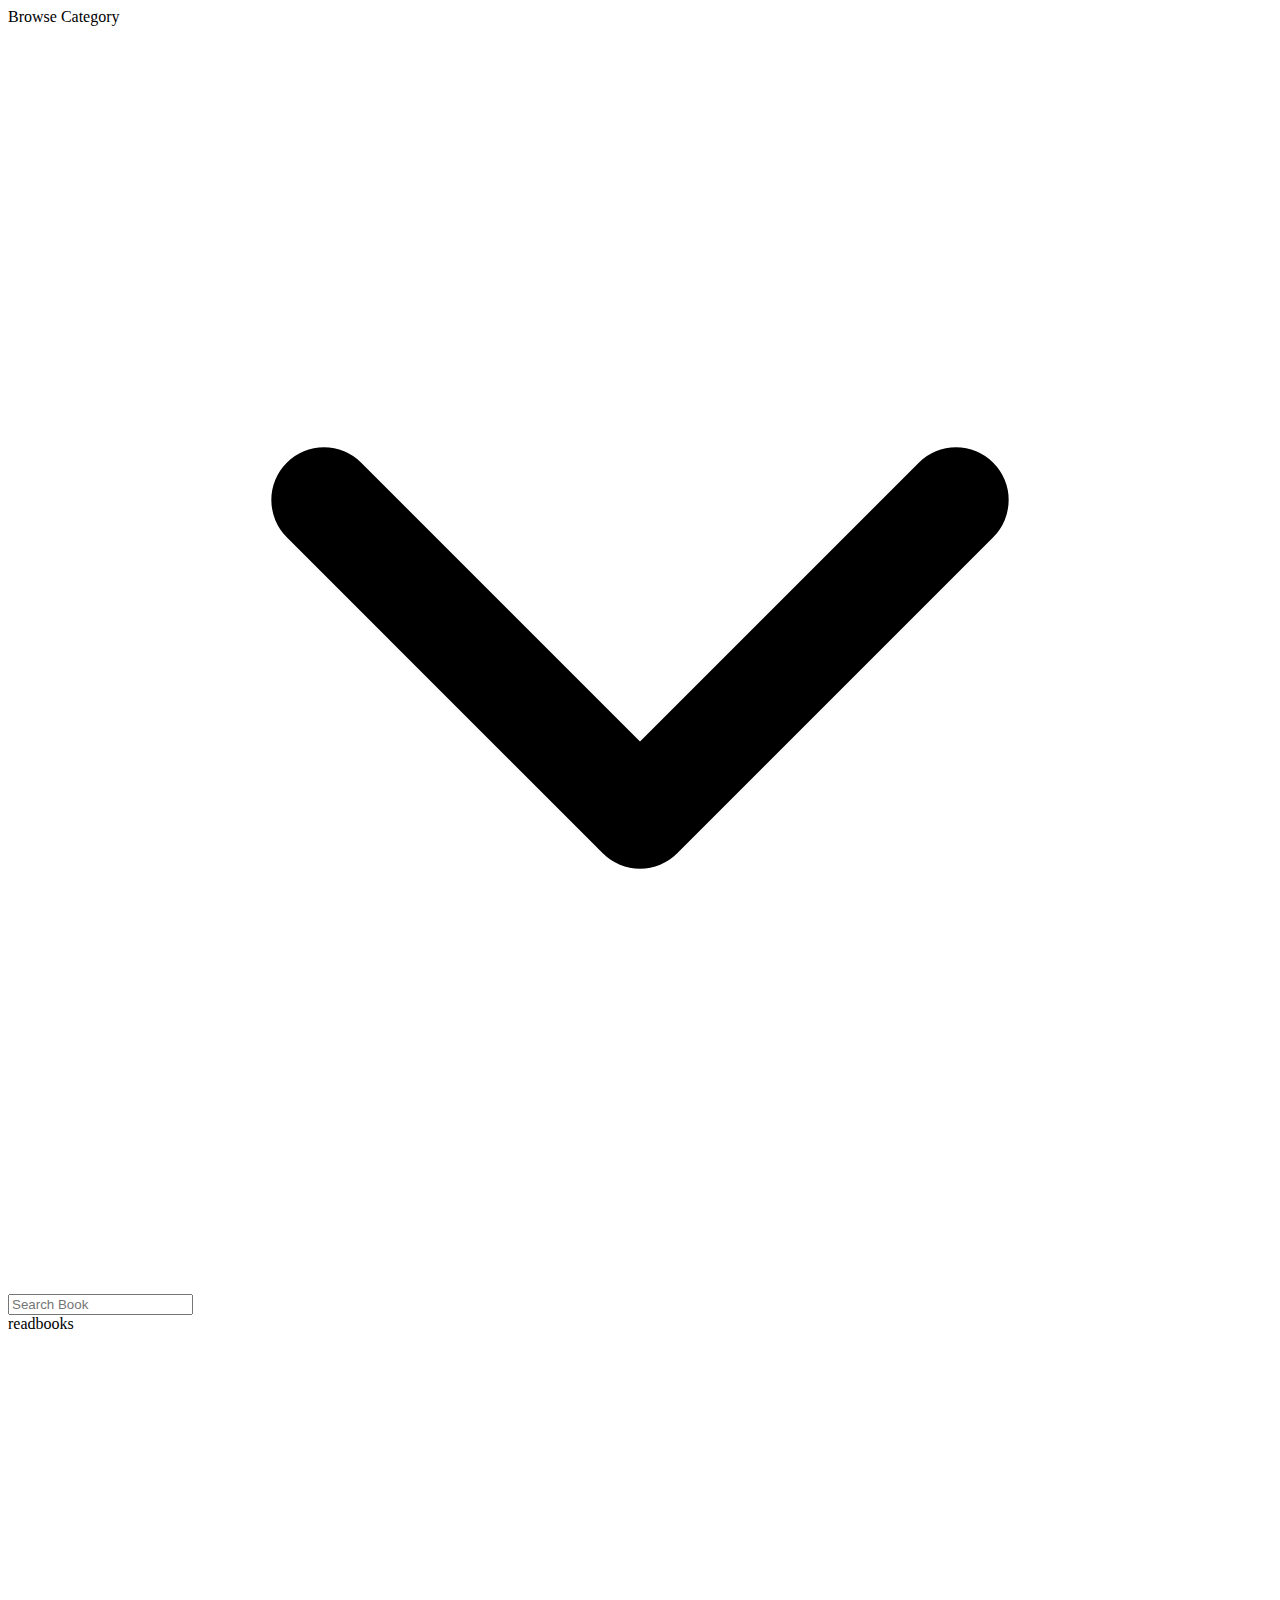
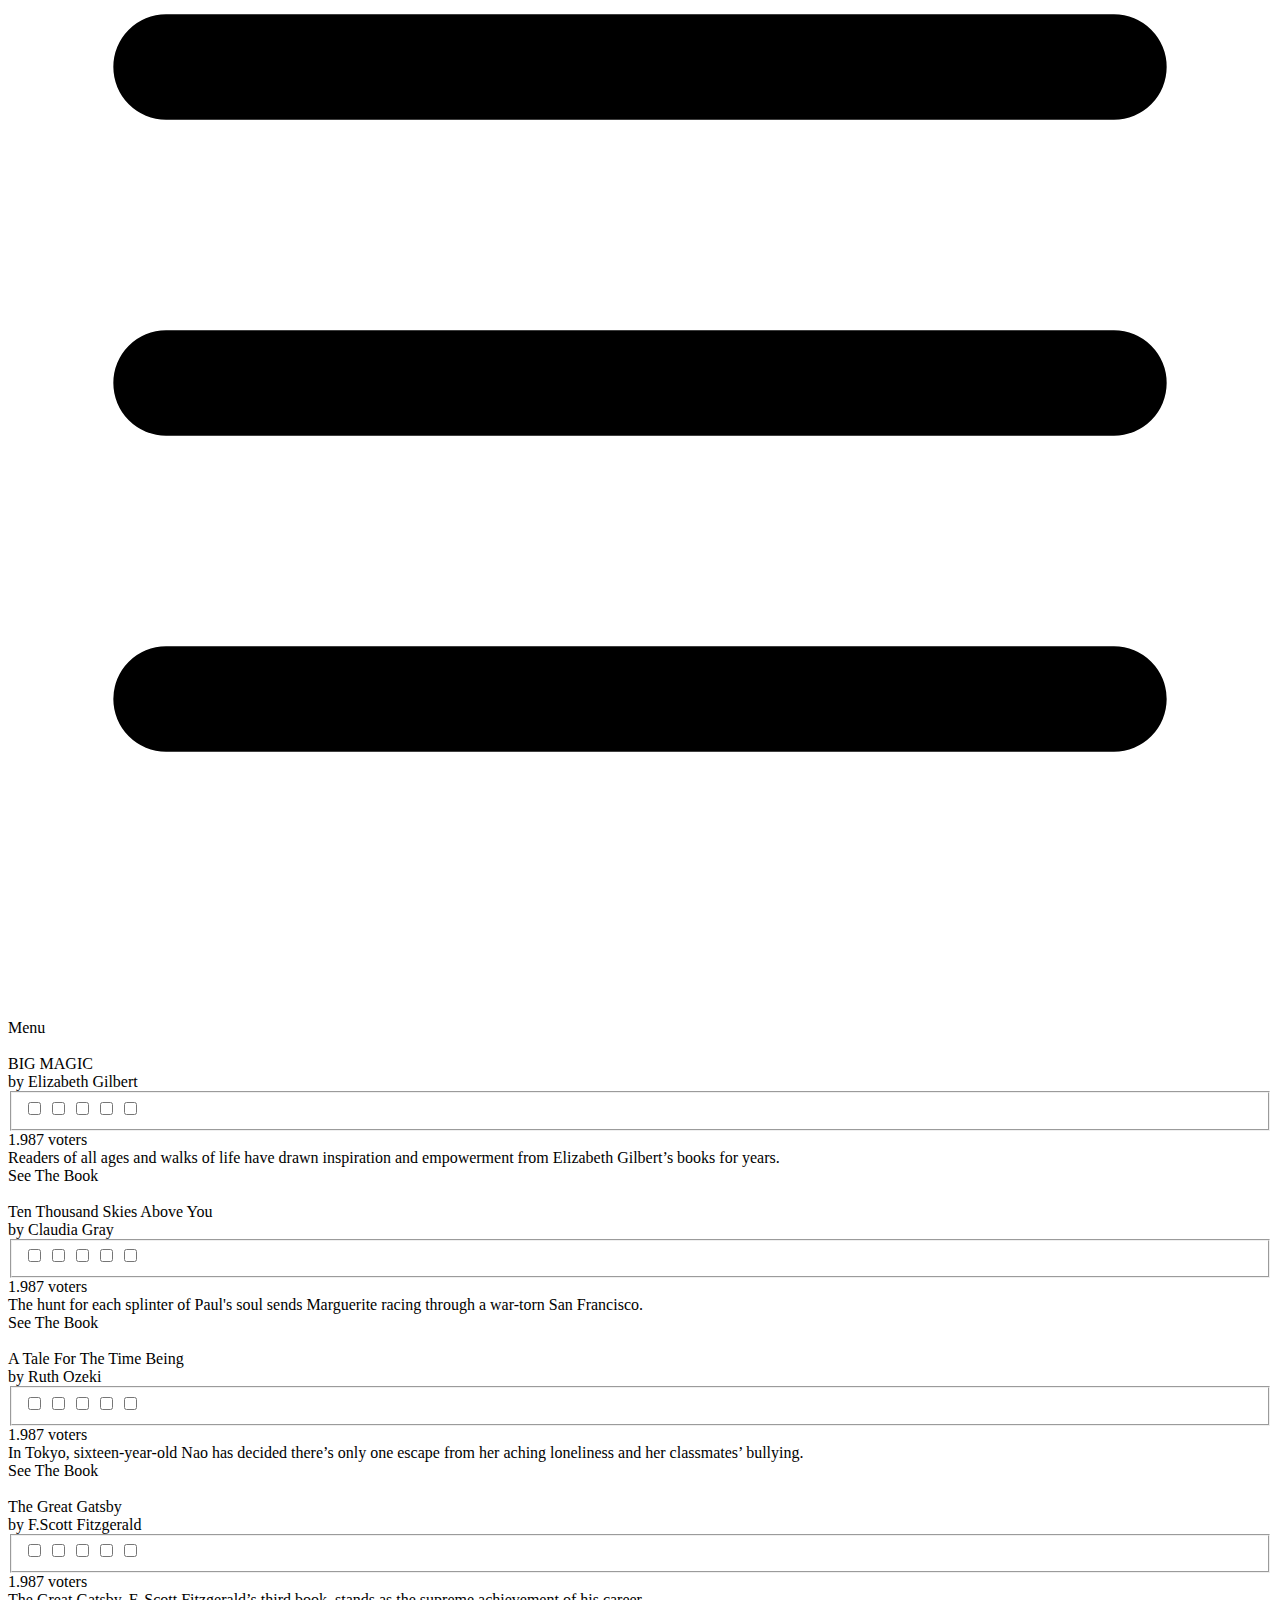
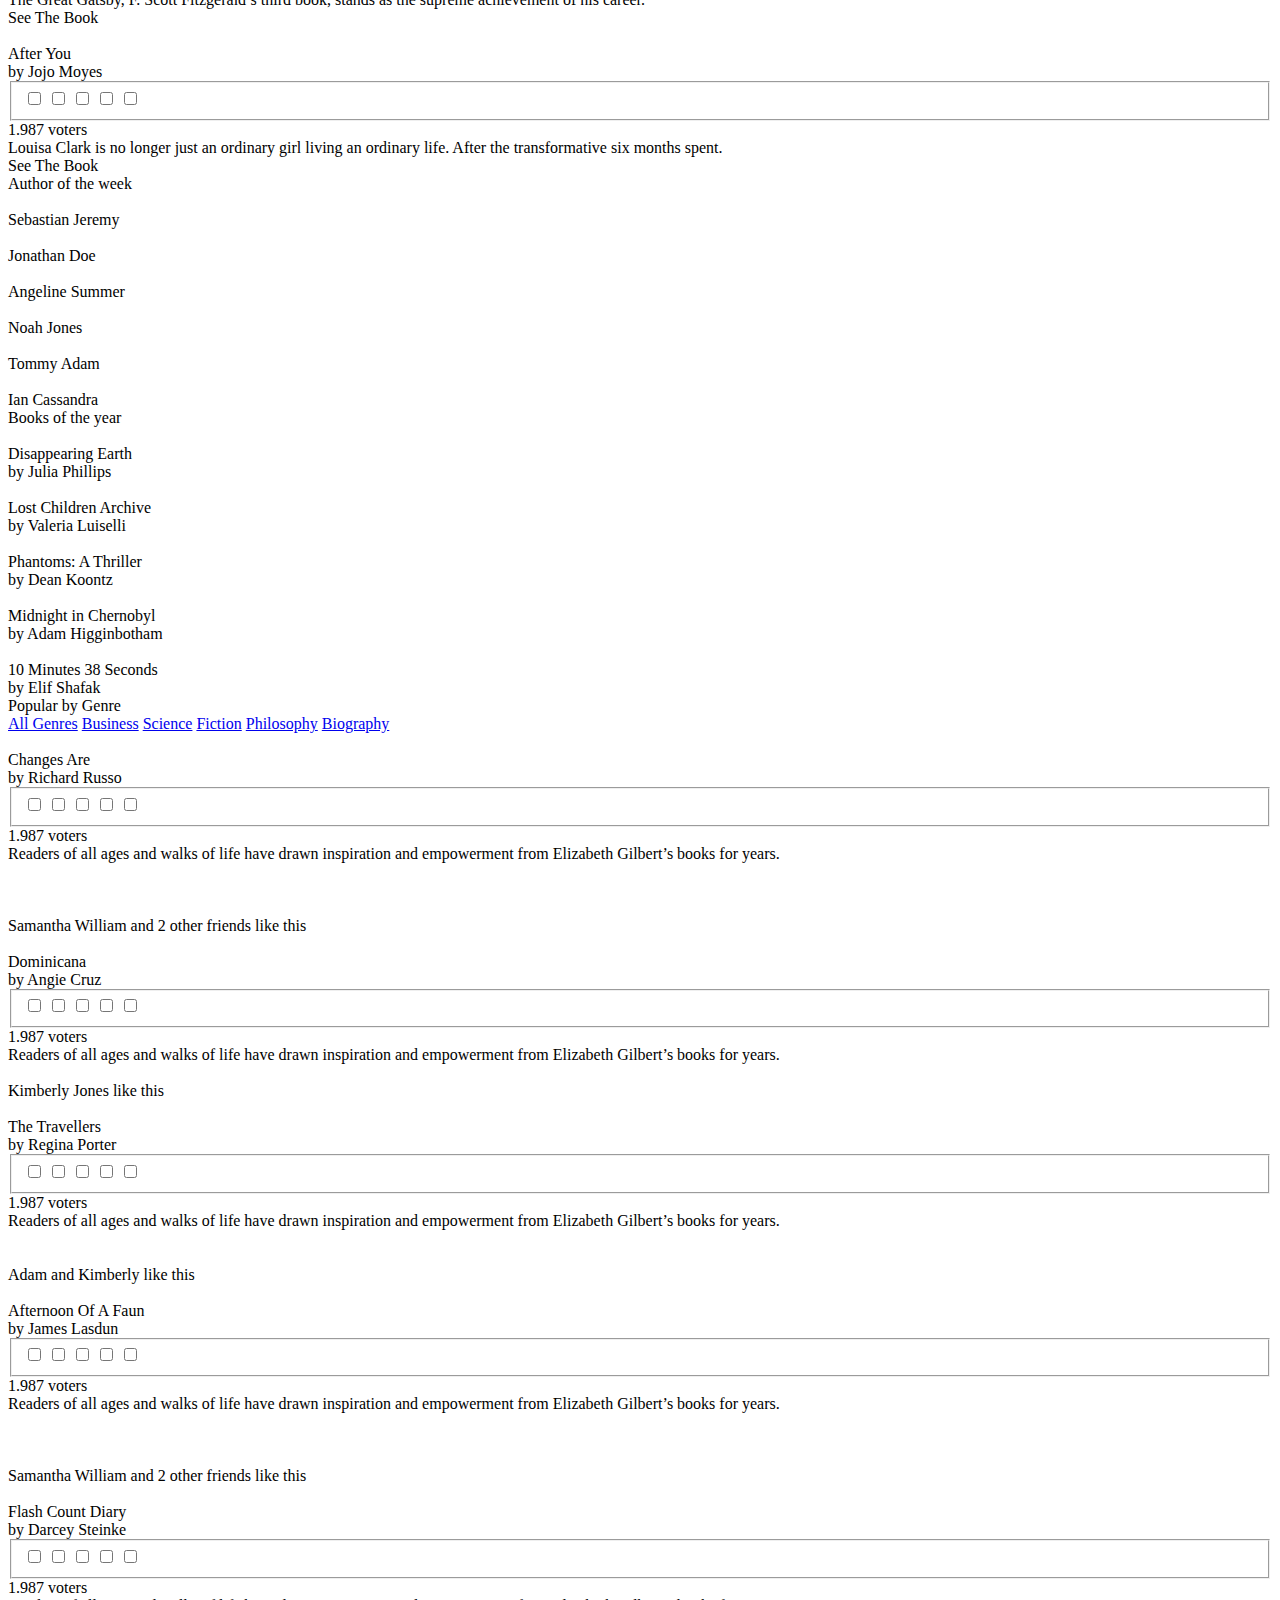
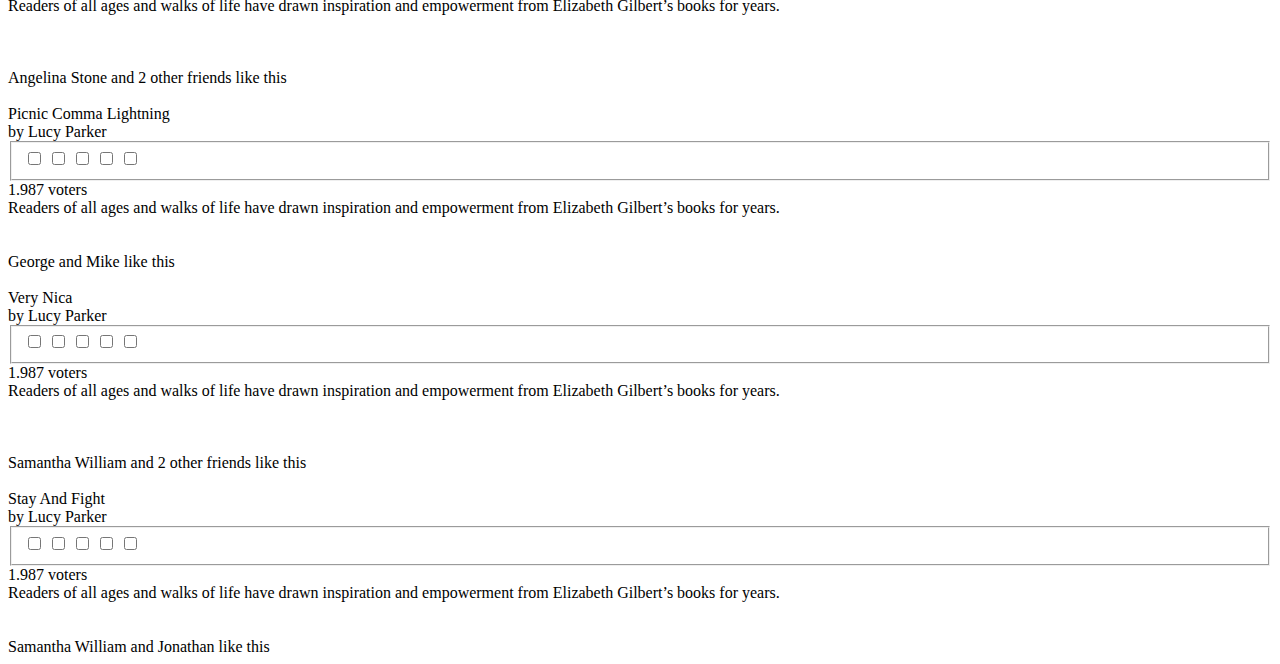
==== index.html @ 07a7adc0 "Create index.html" ====
<!DOCTYPE html>
<html>
<head>
  <title>Book Store</title>
  <link rel="stylesheet" type="text/css" href="index.css">
  <link rel="stylesheet" type="text/css" href="https://cdnjs.cloudflare.com/ajax/libs/flickity/1.0.0/flickity.css">
</head>
<body>
  <div class="book-store">
 <div class="header">
  <div class="browse">
   <div class="browse-category">
    Browse Category
    <svg xmlns="http://www.w3.org/2000/svg" viewBox="0 0 24 24" fill="none" stroke="currentColor" stroke-width="2" stroke-linecap="round" stroke-linejoin="round" class="feather feather-chevron-down">
     <path d="M6 9l6 6 6-6" /></svg>
   </div>
   <div class="search-bar">
    <input type="text" placeholder="Search Book" />
   </div>
  </div>
  <div class="header-title">read<span>books</span></div>
  <div class="profile">
   <div class="user-profile">
    <img src="https://randomuser.me/api/portraits/women/63.jpg" alt="" class="user-img">
   </div>
   <div class="profile-menu">
    <svg xmlns="http://www.w3.org/2000/svg" viewBox="0 0 24 24" fill="none" stroke="currentColor" stroke-width="2" stroke-linecap="round" stroke-linejoin="round" class="feather feather-menu">
     <path d="M3 12h18M3 6h18M3 18h18" /></svg>
    Menu
   </div>
  </div>
 </div>
 <div class="book-slide">
  <div class="book js-flickity" data-flickity-options='{ "wrapAround": true }'>
   <div class="book-cell">
    <div class="book-img">
     <img src="https://images-na.ssl-images-amazon.com/images/I/81WcnNQ-TBL.jpg" alt="" class="book-photo">
    </div>
    <div class="book-content">
     <div class="book-title">BIG MAGIC</div>
     <div class="book-author">by Elizabeth Gilbert</div>
     <div class="rate">
      <fieldset class="rating">
       <input type="checkbox" id="star5" name="rating" value="5" />
       <label class="full" for="star5"></label>
       <input type="checkbox" id="star4" name="rating" value="4" />
       <label class="full" for="star4"></label>
       <input type="checkbox" id="star3" name="rating" value="3" />
       <label class="full" for="star3"></label>
       <input type="checkbox" id="star2" name="rating" value="2" />
       <label class="full" for="star2"></label>
       <input type="checkbox" id="star1" name="rating" value="1" />
       <label class="full" for="star1"></label>
      </fieldset>
      <span class="book-voters">1.987 voters</span>
     </div>
     <div class="book-sum">Readers of all ages and walks of life have drawn inspiration and empowerment from Elizabeth Gilbert’s books for years. </div>
     <div class="book-see">See The Book</div>
    </div>
   </div>
   <div class="book-cell">
    <div class="book-img">
     <img src="https://i.pinimg.com/originals/a8/b9/ff/a8b9ff74ed0f3efd97e09a7a0447f892.jpg" alt="" class="book-photo">
    </div>
    <div class="book-content">
     <div class="book-title">Ten Thousand Skies Above You</div>
     <div class="book-author">by Claudia Gray</div>
     <div class="rate">
      <fieldset class="rating blue">
       <input type="checkbox" id="star6" name="rating" value="5" />
       <label class="full1" for="star6"></label>
       <input type="checkbox" id="star7" name="rating" value="4" />
       <label class="full1" for="star7"></label>
       <input type="checkbox" id="star8" name="rating" value="3" />
       <label class="full1" for="star8"></label>
       <input type="checkbox" id="star9" name="rating" value="2" />
       <label class="full1" for="star9"></label>
       <input type="checkbox" id="star10" name="rating" value="1" />
       <label class="full1" for="star10"></label>
      </fieldset>
      <span class="book-voters">1.987 voters</span>
     </div>
     <div class="book-sum">The hunt for each splinter of Paul's soul sends Marguerite racing through a war-torn San Francisco.</div>
     <div class="book-see book-blue">See The Book</div>
    </div>
   </div>
   <div class="book-cell">
    <div class="book-img">
     <img src="https://www.abebooks.com/blog/wp-content/uploads/2016/08/10.jpg" alt="" class="book-photo">
    </div>
    <div class="book-content">
     <div class="book-title">A Tale For The Time Being</div>
     <div class="book-author">by Ruth Ozeki</div>
     <div class="rate">
      <fieldset class="rating purple">
       <input type="checkbox" id="star11" name="rating" value="5" />
       <label class="full" for="star11"></label>
       <input type="checkbox" id="star12" name="rating" value="4" />
       <label class="full" for="star12"></label>
       <input type="checkbox" id="star13" name="rating" value="3" />
       <label class="full" for="star13"></label>
       <input type="checkbox" id="star14" name="rating" value="2" />
       <label class="full" for="star14"></label>
       <input type="checkbox" id="star15" name="rating" value="1" />
       <label class="full" for="star15"></label>
      </fieldset>
      <span class="book-voters">1.987 voters</span>
     </div>
     <div class="book-sum">In Tokyo, sixteen-year-old Nao has decided there’s only one escape from her aching loneliness and her classmates’ bullying.</div>
     <div class="book-see book-pink">See The Book</div>
    </div>
   </div>
   <div class="book-cell">
    <div class="book-img">
     <img src="https://images-na.ssl-images-amazon.com/images/I/81af+MCATTL.jpg" alt="" class="book-photo">
    </div>
    <div class="book-content">
     <div class="book-title">The Great Gatsby</div>
     <div class="book-author">by F.Scott Fitzgerald</div>
     <div class="rate">
      <fieldset class="rating yellow">
       <input type="checkbox" id="star16" name="rating" value="5" />
       <label class="full" for="star16"></label>
       <input type="checkbox" id="star17" name="rating" value="4" />
       <label class="full" for="star17"></label>
       <input type="checkbox" id="star18" name="rating" value="3" />
       <label class="full" for="star18"></label>
       <input type="checkbox" id="star19" name="rating" value="2" />
       <label class="full" for="star19"></label>
       <input type="checkbox" id="star20" name="rating" value="1" />
       <label class="full" for="star20"></label>
      </fieldset>
      <span class="book-voters">1.987 voters</span>
     </div>
     <div class="book-sum">The Great Gatsby, F. Scott Fitzgerald’s third book, stands as the supreme achievement of his career.</div>
     <div class="book-see book-yellow">See The Book</div>
    </div>
   </div>
   <div class="book-cell">
    <div class="book-img">
     <img src="https://images-na.ssl-images-amazon.com/images/I/81UWB7oUZ0L.jpg" alt="" class="book-photo">
    </div>
    <div class="book-content">
     <div class="book-title">After You</div>
     <div class="book-author">by Jojo Moyes</div>
     <div class="rate">
      <fieldset class="rating dark-purp">
       <input type="checkbox" id="star21" name="rating" value="5" />
       <label class="full" for="star21"></label>
       <input type="checkbox" id="star22" name="rating" value="4" />
       <label class="full" for="star22"></label>
       <input type="checkbox" id="star23" name="rating" value="3" />
       <label class="full" for="star23"></label>
       <input type="checkbox" id="star24" name="rating" value="2" />
       <label class="full" for="star24"></label>
       <input type="checkbox" id="star25" name="rating" value="1" />
       <label class="full" for="star25"></label>
      </fieldset>
      <span class="book-voters">1.987 voters</span>
     </div>
     <div class="book-sum">Louisa Clark is no longer just an ordinary girl living an ordinary life. After the transformative six months spent.</div>
     <div class="book-see book-purple">See The Book</div>
    </div>
   </div>
  </div>
 </div>
 <div class="main-wrapper">
  <div class="books-of">
   <div class="week">
    <div class="author-title">Author of the week</div>
    <div class="author">
     <img src="https://images.unsplash.com/photo-1535713875002-d1d0cf377fde?ixlib=rb-1.2.1&ixid=eyJhcHBfaWQiOjEyMDd9&auto=format&fit=crop&w=1400&q=80" alt="" class="author-img">
     <div class="author-name">Sebastian Jeremy</div>
    </div>
    <div class="author">
     <img src="https://images.unsplash.com/photo-1586297098710-0382a496c814?ixlib=rb-1.2.1&ixid=eyJhcHBfaWQiOjEyMDd9&auto=format&fit=crop&w=1650&q=80" alt="" class="author-img">
     <div class="author-name">Jonathan Doe</div>
    </div>
    <div class="author">
     <img src="https://images.unsplash.com/photo-1573140247632-f8fd74997d5c?ixlib=rb-1.2.1&ixid=eyJhcHBfaWQiOjEyMDd9&auto=format&fit=crop&w=500&q=60" alt="" class="author-img">
     <div class="author-name">Angeline Summer</div>
    </div>
    <div class="author">
     <img src="https://pbs.twimg.com/profile_images/737221709267374081/sdwta9Oh.jpg" alt="" class="author-img">
     <div class="author-name">Noah Jones</div>
    </div>
    <div class="author">
     <img src="https://pbs.twimg.com/profile_images/2452384114/noplz47r59v1uxvyg8ku.png" alt="" class="author-img">
     <div class="author-name">Tommy Adam</div>
    </div>
    <div class="author">
     <img src="https://images.unsplash.com/photo-1546961329-78bef0414d7c?ixlib=rb-1.2.1&ixid=eyJhcHBfaWQiOjEyMDd9&auto=format&fit=crop&w=500&q=60" alt="" class="author-img">
     <div class="author-name">Ian Cassandra</div>
    </div>
   </div>
   <div class="week year">
    <div class="author-title">Books of the year</div>
    <div class="year-book">
     <img src="https://images-na.ssl-images-amazon.com/images/I/A1kNdYXw0GL.jpg" alt="" class="year-book-img">
     <div class="year-book-content">
      <div class="year-book-name">Disappearing Earth</div>
      <div class="year-book-author">by Julia Phillips</div>
     </div>
    </div>
    <div class="year-book">
     <img src="https://images-na.ssl-images-amazon.com/images/I/81eI0ExR+VL.jpg" alt="" class="year-book-img">
     <div class="year-book-content">
      <div class="year-book-name">Lost Children Archive</div>
      <div class="year-book-author">by Valeria Luiselli</div>
     </div>
    </div>
    <div class="year-book">
     <img src="https://images-na.ssl-images-amazon.com/images/I/81OF9eJDA4L.jpg" alt="" class="year-book-img">
     <div class="year-book-content">
      <div class="year-book-name">Phantoms: A Thriller </div>
      <div class="year-book-author">by Dean Koontz</div>
     </div>
    </div>
    <div class="year-book">
     <img src="https://m.media-amazon.com/images/I/515FWPyZ-5L.jpg" alt="" class="year-book-img">
     <div class="year-book-content">
      <div class="year-book-name">Midnight in Chernobyl</div>
      <div class="year-book-author">by Adam Higginbotham</div>
     </div>
    </div>
    <div class="year-book">
     <img src="https://images-na.ssl-images-amazon.com/images/I/91dBtgERNUL.jpg" alt="" class="year-book-img">
     <div class="year-book-content">
      <div class="year-book-name">10 Minutes 38 Seconds</div>
      <div class="year-book-author">by Elif Shafak</div>
     </div>
    </div>
   </div>
   <div class="overlay"></div>
  </div>
  <div class="popular-books">
   <div class="main-menu">
    <div class="genre">Popular by Genre</div>
    <div class="book-types">
     <a href="#" class="book-type active"> All Genres</a>
     <a href="#" class="book-type"> Business</a>
     <a href="#" class="book-type"> Science</a>
     <a href="#" class="book-type"> Fiction</a>
     <a href="#" class="book-type"> Philosophy</a>
     <a href="#" class="book-type"> Biography</a>
    </div>
   </div>
   <div class="book-cards">
    <div class="book-card">
     <div class="content-wrapper">
     <img src="https://imagesvc.meredithcorp.io/v3/mm/image?url=https%3A%2F%2Fstatic.onecms.io%2Fwp-content%2Fuploads%2Fsites%2F6%2F2019%2F07%2Fchances-are-1-2000.jpg&q=85" alt="" class="book-card-img">
     <div class="card-content">
     <div class="book-name">Changes Are</div>
      <div class="book-by">by Richard Russo</div>
      <div class="rate">
<fieldset class="rating book-rate">
<input type="checkbox" id="star-c1" name="rating" value="5">
<label class="full" for="star-c1"></label>
<input type="checkbox" id="star-c2" name="rating" value="4">
<label class="full" for="star-c2"></label>
<input type="checkbox" id="star-c3" name="rating" value="3">
<label class="full" for="star-c3"></label>
<input type="checkbox" id="star-c4" name="rating" value="2">
<label class="full" for="star-c4"></label>
<input type="checkbox" id="star-c5" name="rating" value="1">
<label class="full" for="star-c5"></label>
</fieldset>
<span class="book-voters card-vote">1.987 voters</span>
</div>
       <div class="book-sum card-sum">Readers of all ages and walks of life have drawn inspiration and empowerment from Elizabeth Gilbert’s books for years. </div>
      </div>
    </div>
     <div class="likes">
     <div class="like-profile">
    <img src="https://randomuser.me/api/portraits/women/63.jpg" alt="" class="like-img">
   </div>
     <div class="like-profile">
    <img src="https://pbs.twimg.com/profile_images/2452384114/noplz47r59v1uxvyg8ku.png" alt="" class="like-img">
   </div>
     <div class="like-profile">
    <img src="https://images.unsplash.com/photo-1535713875002-d1d0cf377fde?ixlib=rb-1.2.1&ixid=eyJhcHBfaWQiOjEyMDd9&auto=format&fit=crop&w=1400&q=80" alt="" class="like-img">
   </div>
     <div class="like-name"><span>Samantha William</span> and<span> 2 other friends</span> like this</div>
   </div>
    </div>
    <div class="book-card">
     <div class="content-wrapper">
     <img src="https://images-na.ssl-images-amazon.com/images/I/7167iiDUeAL.jpg" alt="" class="book-card-img">
     <div class="card-content">
     <div class="book-name">Dominicana</div>
      <div class="book-by">by Angie Cruz</div>
      <div class="rate">
<fieldset class="rating book-rate">
<input type="checkbox" id="star-c6" name="rating" value="5">
<label class="full" for="star-c6"></label>
<input type="checkbox" id="star-c7" name="rating" value="4">
<label class="full" for="star-c7"></label>
<input type="checkbox" id="star-c8" name="rating" value="3">
<label class="full" for="star-c8"></label>
<input type="checkbox" id="star-c9" name="rating" value="2">
<label class="full" for="star-c9"></label>
<input type="checkbox" id="star-c10" name="rating" value="1">
<label class="full" for="star-c10"></label>
</fieldset>
<span class="book-voters card-vote">1.987 voters</span>
</div>
       <div class="book-sum card-sum">Readers of all ages and walks of life have drawn inspiration and empowerment from Elizabeth Gilbert’s books for years. </div>
      </div>
    </div>
     <div class="likes">
     <div class="like-profile">
    <img src="https://randomuser.me/api/portraits/women/63.jpg" alt="" class="like-img">
   </div>
     <div class="like-name"><span>Kimberly Jones</span> like this</div>
   </div>
    </div>
    <div class="book-card">
     <div class="content-wrapper">
     <img src="https://assets.fontsinuse.com/static/use-media-items/95/94294/full-2000x3056/5d56c6b1/cg%201.jpeg?resolution=0" alt="" class="book-card-img">
     <div class="card-content">
     <div class="book-name">The Travellers</div>
      <div class="book-by">by Regina Porter</div>
      <div class="rate">
<fieldset class="rating book-rate">
<input type="checkbox" id="star-c11" name="rating" value="5">
<label class="full" for="star-c11"></label>
<input type="checkbox" id="star-c12" name="rating" value="4">
<label class="full" for="star-c12"></label>
<input type="checkbox" id="star-c13" name="rating" value="3">
<label class="full" for="star-c13"></label>
<input type="checkbox" id="star-c14" name="rating" value="2">
<label class="full" for="star-c14"></label>
<input type="checkbox" id="star-c15" name="rating" value="1">
<label class="full" for="star-c15"></label>
</fieldset>
<span class="book-voters card-vote">1.987 voters</span>
</div>
       <div class="book-sum card-sum">Readers of all ages and walks of life have drawn inspiration and empowerment from Elizabeth Gilbert’s books for years. </div>
      </div>
    </div>
     <div class="likes">
     <div class="like-profile">
    <img src="https://randomuser.me/api/portraits/women/63.jpg" alt="" class="like-img">
   </div>
     <div class="like-profile">
    <img src="https://pbs.twimg.com/profile_images/2452384114/noplz47r59v1uxvyg8ku.png" alt="" class="like-img">
   </div>
     <div class="like-name"><span>Adam</span> and<span> Kimberly</span> like this</div>
   </div>
    </div>
    <div class="book-card">
     <div class="content-wrapper">
     <img src="https://images-na.ssl-images-amazon.com/images/I/91M4E+SURUL.jpg" alt="" class="book-card-img">
     <div class="card-content">
     <div class="book-name">Afternoon Of A Faun</div>
      <div class="book-by">by James Lasdun</div>
      <div class="rate">
<fieldset class="rating book-rate">
<input type="checkbox" id="star-c16" name="rating" value="5">
<label class="full" for="star-c16"></label>
<input type="checkbox" id="star-c17" name="rating" value="4">
<label class="full" for="star-c17"></label>
<input type="checkbox" id="star-18" name="rating" value="3">
<label class="full" for="star-c18"></label>
<input type="checkbox" id="star-c19" name="rating" value="2">
<label class="full" for="star-c19"></label>
<input type="checkbox" id="star-c20" name="rating" value="1">
<label class="full" for="star-c20"></label>
</fieldset>
<span class="book-voters card-vote">1.987 voters</span>
</div>
       <div class="book-sum card-sum">Readers of all ages and walks of life have drawn inspiration and empowerment from Elizabeth Gilbert’s books for years. </div>
      </div>
    </div>
     <div class="likes">
     <div class="like-profile">
    <img src="https://randomuser.me/api/portraits/women/63.jpg" alt="" class="like-img">
   </div>
     <div class="like-profile">
    <img src="https://pbs.twimg.com/profile_images/2452384114/noplz47r59v1uxvyg8ku.png" alt="" class="like-img">
   </div>
     <div class="like-profile">
    <img src="https://images.unsplash.com/photo-1535713875002-d1d0cf377fde?ixlib=rb-1.2.1&ixid=eyJhcHBfaWQiOjEyMDd9&auto=format&fit=crop&w=1400&q=80" alt="" class="like-img">
   </div>
     <div class="like-name"><span>Samantha William</span> and<span> 2 other friends</span> like this</div>
   </div>
    </div>
    <div class="book-card">
     <div class="content-wrapper">
     <img src="https://images-na.ssl-images-amazon.com/images/I/61OTY2-4anL.jpg" alt="" class="book-card-img">
     <div class="card-content">
     <div class="book-name">Flash Count Diary</div>
      <div class="book-by">by Darcey Steinke</div>
      <div class="rate">
<fieldset class="rating book-rate">
<input type="checkbox" id="star-c21" name="rating" value="5">
<label class="full" for="star-c21"></label>
<input type="checkbox" id="star-c22" name="rating" value="4">
<label class="full" for="star-c22"></label>
<input type="checkbox" id="star-c23" name="rating" value="3">
<label class="full" for="star-c23"></label>
<input type="checkbox" id="star-c24" name="rating" value="2">
<label class="full" for="star-c24"></label>
<input type="checkbox" id="star-c25" name="rating" value="1">
<label class="full" for="star-c25"></label>
</fieldset>
<span class="book-voters card-vote">1.987 voters</span>
</div>
       <div class="book-sum card-sum">Readers of all ages and walks of life have drawn inspiration and empowerment from Elizabeth Gilbert’s books for years. </div>
      </div>
    </div>
     <div class="likes">
     <div class="like-profile">
    <img src="https://randomuser.me/api/portraits/women/63.jpg" alt="" class="like-img">
   </div>
     <div class="like-profile">
    <img src="https://pbs.twimg.com/profile_images/2452384114/noplz47r59v1uxvyg8ku.png" alt="" class="like-img">
   </div>
     <div class="like-profile">
    <img src="https://images.unsplash.com/photo-1535713875002-d1d0cf377fde?ixlib=rb-1.2.1&ixid=eyJhcHBfaWQiOjEyMDd9&auto=format&fit=crop&w=1400&q=80" alt="" class="like-img">
   </div>
     <div class="like-name"><span>Angelina Stone</span> and<span> 2 other friends</span> like this</div>
   </div>
    </div>
    <div class="book-card">
     <div class="content-wrapper">
     <img src="https://images-na.ssl-images-amazon.com/images/I/61Vc+xM23GL.jpg" alt="" class="book-card-img">
     <div class="card-content">
     <div class="book-name">Picnic Comma Lightning</div>
      <div class="book-by">by Lucy Parker</div>
      <div class="rate">
<fieldset class="rating book-rate">
<input type="checkbox" id="star-c1" name="rating" value="5">
<label class="full" for="star-c1"></label>
<input type="checkbox" id="star-c2" name="rating" value="4">
<label class="full" for="star-c2"></label>
<input type="checkbox" id="star-c3" name="rating" value="3">
<label class="full" for="star-c3"></label>
<input type="checkbox" id="star-c4" name="rating" value="2">
<label class="full" for="star-c4"></label>
<input type="checkbox" id="star-c5" name="rating" value="1">
<label class="full" for="star-c5"></label>
</fieldset>
<span class="book-voters card-vote">1.987 voters</span>
</div>
       <div class="book-sum card-sum">Readers of all ages and walks of life have drawn inspiration and empowerment from Elizabeth Gilbert’s books for years. </div>
      </div>
    </div>
     <div class="likes">
     <div class="like-profile">
    <img src="https://pbs.twimg.com/profile_images/2452384114/noplz47r59v1uxvyg8ku.png" alt="" class="like-img">
   </div>
     <div class="like-profile">
    <img src="https://images.unsplash.com/photo-1535713875002-d1d0cf377fde?ixlib=rb-1.2.1&ixid=eyJhcHBfaWQiOjEyMDd9&auto=format&fit=crop&w=1400&q=80" alt="" class="like-img">
   </div>
     <div class="like-name"><span>George</span> and<span> Mike</span> like this</div>
   </div>
    </div>
    <div class="book-card">
     <div class="content-wrapper">
     <img src="https://prodimage.images-bn.com/pimages/9780525655633_p0_v5_s1200x630.jpg" alt="" class="book-card-img">
     <div class="card-content">
     <div class="book-name">Very Nica</div>
      <div class="book-by">by Lucy Parker</div>
      <div class="rate">
<fieldset class="rating book-rate">
<input type="checkbox" id="star-c1" name="rating" value="5">
<label class="full" for="star-c1"></label>
<input type="checkbox" id="star-c2" name="rating" value="4">
<label class="full" for="star-c2"></label>
<input type="checkbox" id="star-c3" name="rating" value="3">
<label class="full" for="star-c3"></label>
<input type="checkbox" id="star-c4" name="rating" value="2">
<label class="full" for="star-c4"></label>
<input type="checkbox" id="star-c5" name="rating" value="1">
<label class="full" for="star-c5"></label>
</fieldset>
<span class="book-voters card-vote">1.987 voters</span>
</div>
       <div class="book-sum card-sum">Readers of all ages and walks of life have drawn inspiration and empowerment from Elizabeth Gilbert’s books for years. </div>
      </div>
    </div>
     <div class="likes">
     <div class="like-profile">
    <img src="https://randomuser.me/api/portraits/women/63.jpg" alt="" class="like-img">
   </div>
     <div class="like-profile">
    <img src="https://pbs.twimg.com/profile_images/2452384114/noplz47r59v1uxvyg8ku.png" alt="" class="like-img">
   </div>
     <div class="like-profile">
    <img src="https://images.unsplash.com/photo-1535713875002-d1d0cf377fde?ixlib=rb-1.2.1&ixid=eyJhcHBfaWQiOjEyMDd9&auto=format&fit=crop&w=1400&q=80" alt="" class="like-img">
   </div>
     <div class="like-name"><span>Samantha William</span> and<span> 2 other friends</span> like this</div>
   </div>
    </div>
    <div class="book-card">
     <div class="content-wrapper">
     <img src="https://images-na.ssl-images-amazon.com/images/I/71PL7BiZ5NL.jpg" alt="" class="book-card-img">
     <div class="card-content">
     <div class="book-name">Stay And Fight</div>
      <div class="book-by">by Lucy Parker</div>
      <div class="rate">
<fieldset class="rating book-rate">
<input type="checkbox" id="star-c1" name="rating" value="5">
<label class="full" for="star-c1"></label>
<input type="checkbox" id="star-c2" name="rating" value="4">
<label class="full" for="star-c2"></label>
<input type="checkbox" id="star-c3" name="rating" value="3">
<label class="full" for="star-c3"></label>
<input type="checkbox" id="star-c4" name="rating" value="2">
<label class="full" for="star-c4"></label>
<input type="checkbox" id="star-c5" name="rating" value="1">
<label class="full" for="star-c5"></label>
</fieldset>
<span class="book-voters card-vote">1.987 voters</span>
</div>
       <div class="book-sum card-sum">Readers of all ages and walks of life have drawn inspiration and empowerment from Elizabeth Gilbert’s books for years. </div>
      </div>
    </div>
     <div class="likes">
     <div class="like-profile">
    <img src="https://randomuser.me/api/portraits/women/63.jpg" alt="" class="like-img">
   </div>
     <div class="like-profile">
    <img src="https://images.unsplash.com/photo-1535713875002-d1d0cf377fde?ixlib=rb-1.2.1&ixid=eyJhcHBfaWQiOjEyMDd9&auto=format&fit=crop&w=1400&q=80" alt="" class="like-img">
   </div>
     <div class="like-name"><span>Samantha William</span> and<span> Jonathan</span> like this</div>
   </div>
    </div>
   </div>
  </div>
 </div>
</div>
</body>
<script type="text/javascript" src="https://cdnjs.cloudflare.com/ajax/libs/flickity/1.0.0/flickity.pkgd.js"></script>
<script type="text/javascript" src="https://cdnjs.cloudflare.com/ajax/libs/jquery/2.1.3/jquery.min.js"></script>
</html>
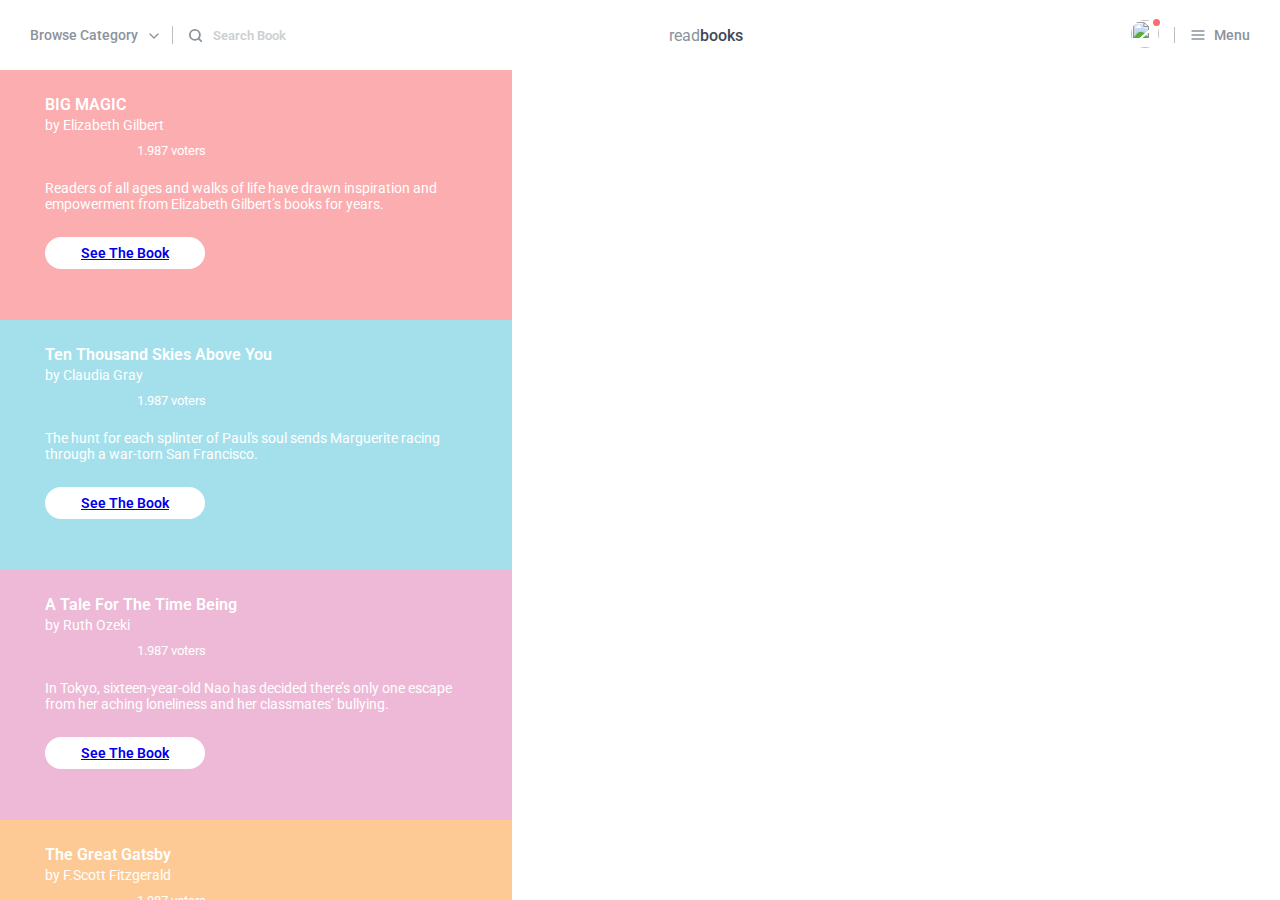
==== commit 44347382: "Update index.html" ====
--- a/index.html
+++ b/index.html
@@ -3,6 +3,7 @@
 <head>
   <title>Book Store</title>
   <link rel="stylesheet" type="text/css" href="index.css">
+  <link href="https://fonts.googleapis.com/css2?family=Ubuntu:ital@1&display=swap" rel="stylesheet">
   <link rel="stylesheet" type="text/css" href="https://cdnjs.cloudflare.com/ajax/libs/flickity/1.0.0/flickity.css">
 </head>
 <body>
@@ -55,7 +56,9 @@
       <span class="book-voters">1.987 voters</span>
      </div>
      <div class="book-sum">Readers of all ages and walks of life have drawn inspiration and empowerment from Elizabeth Gilbert’s books for years. </div>
-     <div class="book-see">See The Book</div>
+     <div class="book-see">
+      <a href="page.html">See The Book</a>
+    </div>
     </div>
    </div>
    <div class="book-cell">
@@ -81,7 +84,9 @@
       <span class="book-voters">1.987 voters</span>
      </div>
      <div class="book-sum">The hunt for each splinter of Paul's soul sends Marguerite racing through a war-torn San Francisco.</div>
-     <div class="book-see book-blue">See The Book</div>
+     <div class="book-see book-blue">
+      <a href="page.html#book2">See The Book</a>
+    </div>
     </div>
    </div>
    <div class="book-cell">
@@ -107,7 +112,9 @@
       <span class="book-voters">1.987 voters</span>
      </div>
      <div class="book-sum">In Tokyo, sixteen-year-old Nao has decided there’s only one escape from her aching loneliness and her classmates’ bullying.</div>
-     <div class="book-see book-pink">See The Book</div>
+     <div class="book-see book-pink">
+      <a href="page.html#book3">See The Book</a>
+    </div>
     </div>
    </div>
    <div class="book-cell">
@@ -133,7 +140,9 @@
       <span class="book-voters">1.987 voters</span>
      </div>
      <div class="book-sum">The Great Gatsby, F. Scott Fitzgerald’s third book, stands as the supreme achievement of his career.</div>
-     <div class="book-see book-yellow">See The Book</div>
+     <div class="book-see book-yellow">
+      <a href="page.html#book4">See The Book</a>
+    </div>
     </div>
    </div>
    <div class="book-cell">
@@ -159,7 +168,9 @@
       <span class="book-voters">1.987 voters</span>
      </div>
      <div class="book-sum">Louisa Clark is no longer just an ordinary girl living an ordinary life. After the transformative six months spent.</div>
-     <div class="book-see book-purple">See The Book</div>
+     <div class="book-see book-purple">
+      <a href="page.html#book5">See The Book</a>
+    </div>
     </div>
    </div>
   </div>
--- a/index.css
+++ b/index.css
@@ -0,0 +1,766 @@
+@import url("https://fonts.googleapis.com/css2?family=Roboto:wght@300;400;500;700&display=swap");
+@import url(//netdna.bootstrapcdn.com/font-awesome/3.2.1/css/font-awesome.css);
+:root {
+  --body-bg-color: #e5f4f9;
+  --body-color-light: #8b939c;
+  --body-font: "Roboto", sans-serif;
+  --page-bg-color: #f2f5f7;
+  --body-color: #3d4954;
+  --border-color: #b8bec3;
+  --placeholder: #ccd0d2;
+}
+
+* {
+  outline: none;
+  box-sizing: border-box;
+}
+
+img {
+  max-width: 100%;
+}
+
+html {
+  box-sizing: border-box;
+  -webkit-font-smoothing: antialiased;
+}
+
+body {
+  background-color: #fff;
+  background-image: url("data:image/svg+xml,%3Csvg xmlns='http://www.w3.org/2000/svg' width='946' height='473' viewBox='0 0 1600 800'%3E%3Cpath fill='%23e436ff' d='M1102.5 734.8c2.5-1.2 24.8-8.6 25.6-7.5.5.7-3.9 23.8-4.6 24.5C1123.3 752.1 1107.5 739.5 1102.5 734.8zM1226.3 229.1c0-.1-4.9-9.4-7-14.2-.1-.3-.3-1.1-.4-1.6-.1-.4-.3-.7-.6-.9-.3-.2-.6-.1-.8.1l-13.1 12.3c0 0 0 0 0 0-.2.2-.3.5-.4.8 0 .3 0 .7.2 1 .1.1 1.4 2.5 2.1 3.6 2.4 3.7 6.5 12.1 6.5 12.2.2.3.4.5.7.6.3 0 .5-.1.7-.3 0 0 1.8-2.5 2.7-3.6 1.5-1.6 3-3.2 4.6-4.7 1.2-1.2 1.6-1.4 2.1-1.6.5-.3 1.1-.5 2.5-1.9C1226.5 230.4 1226.6 229.6 1226.3 229.1zM33 770.3C33 770.3 33 770.3 33 770.3c0-.7-.5-1.2-1.2-1.2-.1 0-.3 0-.4.1-1.6.2-14.3.1-22.2 0-.3 0-.6.1-.9.4-.2.2-.4.5-.4.9 0 .2 0 4.9.1 5.9l.4 13.6c0 .3.2.6.4.9.2.2.5.3.8.3 0 0 .1 0 .1 0 7.3-.7 14.7-.9 22-.6.3 0 .7-.1.9-.3.2-.2.4-.6.4-.9C32.9 783.3 32.9 776.2 33 770.3z'/%3E%3Cpath fill='%232ee7ff' d='M171.1 383.4c1.3-2.5 14.3-22 15.6-21.6.8.3 11.5 21.2 11.5 22.1C198.1 384.2 177.9 384 171.1 383.4zM596.4 711.8c-.1-.1-6.7-8.2-9.7-12.5-.2-.3-.5-1-.7-1.5-.2-.4-.4-.7-.7-.8-.3-.1-.6 0-.8.3L574 712c0 0 0 0 0 0-.2.2-.2.5-.2.9 0 .3.2.7.4.9.1.1 1.8 2.2 2.8 3.1 3.1 3.1 8.8 10.5 8.9 10.6.2.3.5.4.8.4.3 0 .5-.2.6-.5 0 0 1.2-2.8 2-4.1 1.1-1.9 2.3-3.7 3.5-5.5.9-1.4 1.3-1.7 1.7-2 .5-.4 1-.7 2.1-2.4C596.9 713.1 596.8 712.3 596.4 711.8zM727.5 179.9C727.5 179.9 727.5 179.9 727.5 179.9c.6.2 1.3-.2 1.4-.8 0-.1 0-.2 0-.4.2-1.4 2.8-12.6 4.5-19.5.1-.3 0-.6-.2-.8-.2-.3-.5-.4-.8-.5-.2 0-4.7-1.1-5.7-1.3l-13.4-2.7c-.3-.1-.7 0-.9.2-.2.2-.4.4-.5.6 0 0 0 .1 0 .1-.8 6.5-2.2 13.1-3.9 19.4-.1.3 0 .6.2.9.2.3.5.4.8.5C714.8 176.9 721.7 178.5 727.5 179.9zM728.5 178.1c-.1-.1-.2-.2-.4-.2C728.3 177.9 728.4 178 728.5 178.1z'/%3E%3Cg fill='%23FFF'%3E%3Cpath d='M699.6 472.7c-1.5 0-2.8-.8-3.5-2.3-.8-1.9 0-4.2 1.9-5 3.7-1.6 6.8-4.7 8.4-8.5 1.6-3.8 1.7-8.1.2-11.9-.3-.9-.8-1.8-1.2-2.8-.8-1.7-1.8-3.7-2.3-5.9-.9-4.1-.2-8.6 2-12.8 1.7-3.1 4.1-6.1 7.6-9.1 1.6-1.4 4-1.2 5.3.4 1.4 1.6 1.2 4-.4 5.3-2.8 2.5-4.7 4.7-5.9 7-1.4 2.6-1.9 5.3-1.3 7.6.3 1.4 1 2.8 1.7 4.3.5 1.1 1 2.2 1.5 3.3 2.1 5.6 2 12-.3 17.6-2.3 5.5-6.8 10.1-12.3 12.5C700.6 472.6 700.1 472.7 699.6 472.7zM740.4 421.4c1.5-.2 3 .5 3.8 1.9 1.1 1.8.4 4.2-1.4 5.3-3.7 2.1-6.4 5.6-7.6 9.5-1.2 4-.8 8.4 1.1 12.1.4.9 1 1.7 1.6 2.7 1 1.7 2.2 3.5 3 5.7 1.4 4 1.2 8.7-.6 13.2-1.4 3.4-3.5 6.6-6.8 10.1-1.5 1.6-3.9 1.7-5.5.2-1.6-1.4-1.7-3.9-.2-5.4 2.6-2.8 4.3-5.3 5.3-7.7 1.1-2.8 1.3-5.6.5-7.9-.5-1.3-1.3-2.7-2.2-4.1-.6-1-1.3-2.1-1.9-3.2-2.8-5.4-3.4-11.9-1.7-17.8 1.8-5.9 5.8-11 11.2-14C739.4 421.6 739.9 421.4 740.4 421.4zM261.3 590.9c5.7 6.8 9 15.7 9.4 22.4.5 7.3-2.4 16.4-10.2 20.4-3 1.5-6.7 2.2-11.2 2.2-7.9-.1-12.9-2.9-15.4-8.4-2.1-4.7-2.3-11.4 1.8-15.9 3.2-3.5 7.8-4.1 11.2-1.6 1.2.9 1.5 2.7.6 3.9-.9 1.2-2.7 1.5-3.9.6-1.8-1.3-3.6.6-3.8.8-2.4 2.6-2.1 7-.8 9.9 1.5 3.4 4.7 5 10.4 5.1 3.6 0 6.4-.5 8.6-1.6 4.7-2.4 7.7-8.6 7.2-15-.5-7.3-5.3-18.2-13-23.9-4.2-3.1-8.5-4.1-12.9-3.1-3.1.7-6.2 2.4-9.7 5-6.6 5.1-11.7 11.8-14.2 19-2.7 7.7-2.1 15.8 1.9 23.9.7 1.4.1 3.1-1.3 3.7-1.4.7-3.1.1-3.7-1.3-4.6-9.4-5.4-19.2-2.2-28.2 2.9-8.2 8.6-15.9 16.1-21.6 4.1-3.1 8-5.1 11.8-6 6-1.4 12 0 17.5 4C257.6 586.9 259.6 588.8 261.3 590.9z'/%3E%3Ccircle cx='1013.7' cy='153.9' r='7.1'/%3E%3Ccircle cx='1024.3' cy='132.1' r='7.1'/%3E%3Ccircle cx='1037.3' cy='148.9' r='7.1'/%3E%3Cpath d='M1508.7 297.2c-4.8-5.4-9.7-10.8-14.8-16.2 5.6-5.6 11.1-11.5 15.6-18.2 1.2-1.7.7-4.1-1-5.2-1.7-1.2-4.1-.7-5.2 1-4.2 6.2-9.1 11.6-14.5 16.9-4.8-5-9.7-10-14.7-14.9-1.5-1.5-3.9-1.5-5.3 0-1.5 1.5-1.5 3.9 0 5.3 4.9 4.8 9.7 9.8 14.5 14.8-1.1 1.1-2.3 2.2-3.5 3.2-4.1 3.8-8.4 7.8-12.4 12-1.4 1.5-1.4 3.8 0 5.3 0 0 0 0 0 0 1.5 1.4 3.9 1.4 5.3-.1 3.9-4 8.1-7.9 12.1-11.7 1.2-1.1 2.3-2.2 3.5-3.3 4.9 5.3 9.8 10.6 14.6 15.9.1.1.1.1.2.2 1.4 1.4 3.7 1.5 5.2.2C1510 301.2 1510.1 298.8 1508.7 297.2zM327.6 248.6l-.4-2.6c-1.5-11.1-2.2-23.2-2.3-37 0-5.5 0-11.5.2-18.5 0-.7 0-1.5 0-2.3 0-5 0-11.2 3.9-13.5 2.2-1.3 5.1-1 8.5.9 5.7 3.1 13.2 8.7 17.5 14.9 5.5 7.8 7.3 16.9 5 25.7-3.2 12.3-15 31-30 32.1L327.6 248.6zM332.1 179.2c-.2 0-.3 0-.4.1-.1.1-.7.5-1.1 2.7-.3 1.9-.3 4.2-.3 6.3 0 .8 0 1.7 0 2.4-.2 6.9-.2 12.8-.2 18.3.1 12.5.7 23.5 2 33.7 11-2.7 20.4-18.1 23-27.8 1.9-7.2.4-14.8-4.2-21.3l0 0C347 188.1 340 183 335 180.3 333.6 179.5 332.6 179.2 332.1 179.2zM516.3 60.8c-.1 0-.2 0-.4-.1-2.4-.7-4-.9-6.7-.7-.7 0-1.3-.5-1.4-1.2 0-.7.5-1.3 1.2-1.4 3.1-.2 4.9 0 7.6.8.7.2 1.1.9.9 1.6C517.3 60.4 516.8 60.8 516.3 60.8zM506.1 70.5c-.5 0-1-.3-1.2-.8-.8-2.1-1.2-4.3-1.3-6.6 0-.7.5-1.3 1.2-1.3.7 0 1.3.5 1.3 1.2.1 2 .5 3.9 1.1 5.8.2.7-.1 1.4-.8 1.6C506.4 70.5 506.2 70.5 506.1 70.5zM494.1 64.4c-.4 0-.8-.2-1-.5-.4-.6-.3-1.4.2-1.8 1.8-1.4 3.7-2.6 5.8-3.6.6-.3 1.4 0 1.7.6.3.6 0 1.4-.6 1.7-1.9.9-3.7 2-5.3 3.3C494.7 64.3 494.4 64.4 494.1 64.4zM500.5 55.3c-.5 0-.9-.3-1.2-.7-.5-1-1.2-1.9-2.4-3.4-.3-.4-.7-.9-1.1-1.4-.4-.6-.3-1.4.2-1.8.6-.4 1.4-.3 1.8.2.4.5.8 1 1.1 1.4 1.3 1.6 2.1 2.6 2.7 3.9.3.6 0 1.4-.6 1.7C500.9 55.3 500.7 55.3 500.5 55.3zM506.7 55c-.3 0-.5-.1-.8-.2-.6-.4-.7-1.2-.3-1.8 1.2-1.7 2.3-3.4 3.3-5.2.3-.6 1.1-.9 1.7-.5.6.3.9 1.1.5 1.7-1 1.9-2.2 3.8-3.5 5.6C507.4 54.8 507.1 55 506.7 55zM1029.3 382.8c-.1 0-.2 0-.4-.1-2.4-.7-4-.9-6.7-.7-.7 0-1.3-.5-1.4-1.2 0-.7.5-1.3 1.2-1.4 3.1-.2 4.9 0 7.6.8.7.2 1.1.9.9 1.6C1030.3 382.4 1029.8 382.8 1029.3 382.8zM1019.1 392.5c-.5 0-1-.3-1.2-.8-.8-2.1-1.2-4.3-1.3-6.6 0-.7.5-1.3 1.2-1.3.7 0 1.3.5 1.3 1.2.1 2 .5 3.9 1.1 5.8.2.7-.1 1.4-.8 1.6C1019.4 392.5 1019.2 392.5 1019.1 392.5zM1007.1 386.4c-.4 0-.8-.2-1-.5-.4-.6-.3-1.4.2-1.8 1.8-1.4 3.7-2.6 5.8-3.6.6-.3 1.4 0 1.7.6.3.6 0 1.4-.6 1.7-1.9.9-3.7 2-5.3 3.3C1007.7 386.3 1007.4 386.4 1007.1 386.4zM1013.5 377.3c-.5 0-.9-.3-1.2-.7-.5-1-1.2-1.9-2.4-3.4-.3-.4-.7-.9-1.1-1.4-.4-.6-.3-1.4.2-1.8.6-.4 1.4-.3 1.8.2.4.5.8 1 1.1 1.4 1.3 1.6 2.1 2.6 2.7 3.9.3.6 0 1.4-.6 1.7C1013.9 377.3 1013.7 377.3 1013.5 377.3zM1019.7 377c-.3 0-.5-.1-.8-.2-.6-.4-.7-1.2-.3-1.8 1.2-1.7 2.3-3.4 3.3-5.2.3-.6 1.1-.9 1.7-.5.6.3.9 1.1.5 1.7-1 1.9-2.2 3.8-3.5 5.6C1020.4 376.8 1020.1 377 1019.7 377zM1329.7 573.4c-1.4 0-2.9-.2-4.5-.7-8.4-2.7-16.6-12.7-18.7-20-.4-1.4-.7-2.9-.9-4.4-8.1 3.3-15.5 10.6-15.4 21 0 1.5-1.2 2.7-2.7 2.8 0 0 0 0 0 0-1.5 0-2.7-1.2-2.7-2.7-.1-6.7 2.4-12.9 7-18 3.6-4 8.4-7.1 13.7-8.8.5-6.5 3.1-12.9 7.4-17.4 7-7.4 18.2-8.9 27.3-10.1l.7-.1c1.5-.2 2.9.9 3.1 2.3.2 1.5-.9 2.9-2.3 3.1l-.7.1c-8.6 1.2-18.4 2.5-24 8.4-3 3.2-5 7.7-5.7 12.4 7.9-1 17.7 1.3 24.3 5.7 4.3 2.9 7.1 7.8 7.2 12.7.2 4.3-1.7 8.3-5.2 11.1C1335.2 572.4 1332.6 573.4 1329.7 573.4zM1311 546.7c.1 1.5.4 3 .8 4.4 1.7 5.8 8.7 14.2 15.1 16.3 2.8.9 5.1.5 7.2-1.1 2.7-2.1 3.2-4.8 3.1-6.6-.1-3.2-2-6.4-4.8-8.3C1326.7 547.5 1317.7 545.6 1311 546.7z'/%3E%3C/g%3E%3C/svg%3E");
+  background-attachment: fixed;
+  font-family: var(--body-font);
+  color: var(--body-color);
+  font-weight: 400;
+  margin: 0;
+}
+
+.header, .browse, .browse-category, .profile, .profile-menu, .main-menu, .author, .year-book, .likes {
+  display: flex;
+  align-items: center;
+}
+
+.book-store {
+  display: flex;
+  flex-direction: column;
+  max-width: 1400px;
+  height: 100vh;
+  background-color: var(--page-bg-color);
+  margin: 0 auto;
+  overflow: hidden;
+  box-shadow: 0px 2px 50px 10px rgba(0, 0, 0, 0.21);
+}
+
+.header {
+  height: 70px;
+  width: 100%;
+  background-color: #ffffff;
+  padding: 0 30px;
+  font-size: 14px;
+  font-weight: 500;
+  color: var(--body-color-light);
+  justify-content: space-between;
+  flex-shrink: 0;
+}
+
+.search-bar {
+  position: relative;
+}
+.search-bar input {
+  height: 100%;
+  width: 100%;
+  display: block;
+  background-color: transparent;
+  border: none;
+  font-weight: 600;
+  padding: 0 10px 0 40px;
+  background-image: url("data:image/svg+xml;charset=UTF-8,%3csvg xmlns='http://www.w3.org/2000/svg' width='24' height='24' fill='none' stroke='%238b939c' stroke-width='3' stroke-linecap='round' stroke-linejoin='round' class='feather feather-search'%3e%3ccircle cx='11' cy='11' r='8'/%3e%3cpath d='M21 21l-4.35-4.35'/%3e%3c/svg%3e");
+  background-repeat: no-repeat;
+  background-size: 15px;
+  background-position: 15px 50%;
+  color: var(--body-color);
+  font-family: var(--body-font);
+}
+.search-bar input::placeholder {
+  color: var(--placeholder);
+}
+
+.browse-category {
+  border-right: 1px solid var(--border-color);
+  white-space: nowrap;
+}
+.browse-category svg {
+  width: 16px;
+  margin: 2px 10px 0 8px;
+}
+
+.header-title {
+  font-size: 16px;
+  font-weight: 400;
+  margin-right: 120px;
+}
+.header-title span {
+  font-weight: 500;
+  color: var(--body-color);
+}
+
+.user-img {
+  width: 28px;
+  height: 28px;
+  border-radius: 50%;
+  margin-right: 15px;
+}
+
+.user-profile {
+  position: relative;
+  cursor: pointer;
+  flex-shrink: 0;
+}
+.user-profile:before {
+  content: "";
+  position: absolute;
+  background-color: #f86d72;
+  width: 7px;
+  height: 7px;
+  border-radius: 50%;
+  border: 2px solid var(--theme-bg-color);
+  right: 12px;
+  top: -3px;
+  border: 2px solid #fff;
+}
+
+.profile {
+  flex-shrink: 0;
+}
+.profile-menu {
+  border-left: 1px solid var(--border-color);
+}
+.profile svg {
+  width: 16px;
+  margin: 0 8px 0 15px;
+  flex-shrink: 0;
+}
+
+.book-slide {
+  width: 100%;
+}
+
+.book {
+  background: #fff;
+}
+
+.book-cell {
+  position: relative;
+  display: flex;
+  padding: 25px;
+  width: 40%;
+  height: 250px;
+  margin-right: 1px;
+}
+.book-cell:nth-child(1) {
+  background-color: #fbadaf;
+}
+.book-cell:nth-child(2) {
+  background-color: #a4e0eb;
+}
+.book-cell:nth-child(3) {
+  background-color: #edb9d6;
+}
+.book-cell:nth-child(4) {
+  background-color: #fdca95;
+}
+.book-cell:nth-child(5) {
+  background-color: #cbb5e2;
+}
+
+.flickity-page-dots {
+  display: none;
+}
+
+.flickity-prev-next-button .arrow {
+  fill: #d6d6d6;
+}
+
+.flickity-prev-next-button svg {
+  left: 25%;
+  top: 25%;
+  width: 50%;
+  height: 50%;
+}
+
+.flickity-prev-next-button.previous {
+  left: 15px;
+}
+.flickity-prev-next-button.next {
+  right: 15px;
+}
+
+.flickity-viewport {
+  overflow: visible;
+}
+
+.book-photo {
+  width: 180px;
+  flex-shrink: 0;
+  bottom: -35px;
+  left: 35px;
+  border-radius: 2px;
+  box-shadow: -2px 6px 19px 0px #7f818e;
+  transition: .3s ease;
+}
+.book-photo:hover {
+  transform: scale(1.03);
+}
+
+.book-img {
+  flex-shrink: 0;
+}
+
+.book-title {
+  text-overflow: ellipsis;
+  white-space: nowrap;
+  overflow: hidden;
+}
+
+.book-title {
+  color: #ffffff;
+  font-weight: 600;
+}
+
+.book-author {
+  margin-top: 3px;
+  font-size: 14px;
+  text-overflow: ellipsis;
+  white-space: nowrap;
+  overflow: hidden;
+}
+
+.book-content {
+  padding: 0 20px;
+  color: #ffffff;
+  overflow: hidden;
+}
+
+fieldset,
+label {
+  margin: 0;
+  padding: 0;
+  display: inline-block;
+  vertical-align: middle;
+}
+
+h1 {
+  font-size: 0.5em;
+  margin: 10px;
+}
+
+.rating {
+  border: none;
+}
+
+.rating > input {
+  display: none;
+}
+
+.rating > label:before {
+  margin-right: 5px;
+  margin-top: 10px;
+  font-size: 0.9em;
+  font-family: FontAwesome;
+  display: inline-block;
+  content: "\f005";
+}
+
+.rating > label {
+  color: #fff;
+  float: right;
+}
+
+.rating > input:checked ~ label,
+.rating:not(:checked) > label:hover,
+.rating:not(:checked) > label:hover ~ label {
+  color: #d85d61;
+}
+
+.rating > input:checked + label:hover,
+.rating > input:checked ~ label:hover,
+.rating > label:hover ~ input:checked ~ label,
+.rating > input:checked ~ label:hover ~ label {
+  color: #d85d61;
+}
+
+.blue > input:checked ~ label,
+.blue:not(:checked) > label:hover,
+.blue:not(:checked) > label:hover ~ label {
+  color: #458997;
+}
+
+.blue > input:checked + label:hover,
+.blue > input:checked ~ label:hover,
+.blue > label:hover ~ input:checked ~ label,
+.blue > input:checked ~ label:hover ~ label {
+  color: #458997;
+}
+
+.purple > input:checked ~ label,
+.purple:not(:checked) > label:hover,
+.purple:not(:checked) > label:hover ~ label {
+  color: #a76287;
+}
+
+.purple > input:checked + label:hover,
+.purple > input:checked ~ label:hover,
+.purple > label:hover ~ input:checked ~ label,
+.purple > input:checked ~ label:hover ~ label {
+  color: #a76287;
+}
+
+.yellow > input:checked ~ label,
+.yellow:not(:checked) > label:hover,
+.yellow:not(:checked) > label:hover ~ label {
+  color: #ffad58;
+}
+
+.yellow > input:checked + label:hover,
+.yellow > input:checked ~ label:hover,
+.yellow > label:hover ~ input:checked ~ label,
+.yellow > input:checked ~ label:hover ~ label {
+  color: #ffad58;
+}
+
+.dark-purp > input:checked ~ label,
+.dark-purp:not(:checked) > label:hover,
+.dark-purp:not(:checked) > label:hover ~ label {
+  color: #905587;
+}
+
+.dark-purp > input:checked + label:hover,
+.dark-purp > input:checked ~ label:hover,
+.dark-purp > label:hover ~ input:checked ~ label,
+.dark-purp > input:checked ~ label:hover ~ label {
+  color: #905587;
+}
+
+.book-voters {
+  color: #fff;
+  vertical-align: sub;
+  font-size: 13px;
+  margin-left: 7px;
+  white-space: nowrap;
+  margin-top: 7px;
+}
+
+.book-sum {
+  margin-top: 20px;
+  font-size: 14px;
+  overflow: hidden;
+  display: -webkit-box;
+  -webkit-line-clamp: 3;
+  -webkit-box-orient: vertical;
+}
+
+.book-see {
+  margin-top: 25px;
+  text-align: center;
+  background-color: #fff;
+  color: #fbadaf;
+  font-weight: 600;
+  padding: 8px;
+  font-size: 14px;
+  width: 160px;
+  border-radius: 20px;
+}
+.book-see:hover {
+  color: #ff6e72;
+}
+.book-see.book-blue {
+  color: #a4e0eb;
+}
+.book-see.book-blue:hover {
+  color: #22cdec;
+}
+.book-see.book-pink {
+  color: #edb9d6;
+}
+.book-see.book-pink:hover {
+  color: #ff6dbe;
+}
+.book-see.book-yellow {
+  color: #fdca95;
+}
+.book-see.book-yellow:hover {
+  color: #fb9124;
+}
+.book-see.book-purple {
+  color: #cbb5e2;
+}
+.book-see.book-purple:hover {
+  color: #a764ec;
+}
+
+.main-wrapper {
+  width: 100%;
+  display: flex;
+  flex-grow: 1;
+  margin-top: 100px;
+  overflow: hidden;
+}
+
+.books-of {
+  width: 320px;
+  display: flex;
+  flex-direction: column;
+  overflow-y: auto;
+  overflow-x: hidden;
+  flex-shrink: 0;
+}
+
+.popular-books {
+  flex-grow: 1;
+  padding: 0 30px 50px;
+  overflow-y: auto;
+}
+
+.genre {
+  font-weight: 500;
+  font-size: 15px;
+}
+
+.main-menu {
+  white-space: nowrap;
+  padding-bottom: 15px;
+  border-bottom: 1px solid #dcddde;
+  position: sticky;
+  top: 0;
+  right: 0;
+  background-color: var(--page-bg-color);
+  z-index: 2;
+}
+
+.book-types {
+  margin-left: auto;
+}
+.book-types a {
+  text-decoration: none;
+  color: var(--body-color);
+  font-size: 14px;
+}
+
+.book-type + .book-type {
+  margin-left: 20px;
+}
+
+.book-type {
+  position: relative;
+  transition: 0.2s;
+}
+.book-type.active, .book-type:hover {
+  -webkit-text-stroke: .3px;
+}
+.book-type.active:before, .book-type:hover:before {
+  content: "";
+  position: absolute;
+  width: 28px;
+  height: 2px;
+  bottom: -17px;
+  right: 15px;
+  background-color: #67d4ea;
+  box-shadow: 0px -1px 5px 0px #67d4ea;
+}
+.book-type:nth-child(2):before {
+  right: 12px;
+}
+.book-type:nth-child(3):before {
+  right: 8px;
+}
+.book-type:nth-child(4):before {
+  right: 6px;
+}
+.book-type:nth-child(5):before {
+  right: 20px;
+}
+
+.week {
+  padding: 0 30px;
+}
+
+.author + .author {
+  margin-top: 20px;
+}
+.author-name {
+  font-size: 14px;
+}
+.author:last-child {
+  margin-bottom: 40px;
+}
+
+.author-title {
+  padding: 0 0 20px;
+  font-weight: 500;
+  font-size: 15px;
+}
+
+.author-img {
+  border-radius: 50%;
+  width: 30px;
+  height: 30px;
+  margin-right: 16px;
+  object-fit: cover;
+  object-position: center;
+}
+
+.year-book-img {
+  width: 45px;
+  margin-right: 16px;
+}
+.year-book-name {
+  margin-bottom: 15px;
+  font-weight: 500;
+}
+.year-book-author {
+  font-size: 13px;
+}
+.year-book + .year-book {
+  margin-top: 20px;
+}
+
+.year-book-content {
+  display: flex;
+  flex-direction: column;
+  font-size: 14px;
+}
+
+.overlay {
+  position: sticky;
+  bottom: 0;
+  left: 0;
+  width: 340px;
+  flex-shrink: 0;
+  background: linear-gradient(to bottom, rgba(255, 255, 255, 0) 0%, #f2f5f7 65%, #f2f5f7 100%);
+  height: 60px;
+  margin-left: -35px;
+}
+
+.book-cards {
+  display: grid;
+  grid-template-columns: repeat(2, 1fr);
+  grid-column-gap: 40px;
+  grid-row-gap: 40px;
+  padding-top: 40px;
+  position: relative;
+}
+
+.book-card {
+  margin-top: 20px;
+  background-color: #fff;
+  height: 270px;
+  box-shadow: -1px 3px 8px -1px rgba(0, 0, 0, 0.1);
+  border-radius: 4px;
+  display: flex;
+  flex-direction: column;
+  cursor: pointer;
+  padding: 0 0 20px 20px;
+  color: var(--body-color-light);
+}
+
+.book-card-img {
+  width: 160px;
+  margin-top: -35px;
+  border-radius: 2px;
+  box-shadow: 0px 1px 7px 2px #c7c9d3;
+  border-bottom: 1px solid #dcddde;
+  object-fit: cover;
+  margin-bottom: 20px;
+  transition: .3s ease;
+}
+.book-card-img:hover {
+  transform: scale(1.04);
+}
+
+.card-content {
+  color: var(--body-color);
+  padding: 30px;
+  overflow: hidden;
+  position: relative;
+}
+
+.book-name {
+  font-weight: 500;
+  text-overflow: ellipsis;
+  overflow: hidden;
+  white-space: nowrap;
+}
+
+.book-by {
+  font-size: 13px;
+  color: var(--body-color-light);
+  margin-top: 4px;
+  text-overflow: ellipsis;
+  overflow: hidden;
+  white-space: nowrap;
+}
+
+.book-rate > label {
+  color: #cccccc;
+}
+
+.rate {
+  display: inline-block;
+  white-space: nowrap;
+}
+
+.book-rate > input:checked ~ label,
+.book-rate:not(:checked) > label:hover,
+.book-rate:not(:checked) > label:hover ~ label {
+  color: #ff9700;
+}
+
+.book-rate > input:checked + label:hover,
+.book-rate > input:checked ~ label:hover,
+.book-rate > label:hover ~ input:checked ~ label,
+.book-rate > input:checked ~ label:hover ~ label {
+  color: #ff9700;
+}
+
+.card-vote {
+  color: var(--body-color-light);
+}
+
+.card-sum {
+  color: var(--body-color-light);
+  font-size: 13px;
+  line-height: 1.6em;
+  -webkit-line-clamp: 4;
+  margin-top: 15px;
+}
+
+.content-wrapper {
+  display: flex;
+  border-bottom: 1px solid #ebedef;
+  position: relative;
+}
+.content-wrapper:before {
+  content: "";
+  position: absolute;
+  background-color: #8f98a9;
+  background-color: #aaaebc;
+  box-shadow: 0 -6px 0 0 #aaaebc, 0 6px 0 0 #aaaebc;
+  width: 4px;
+  height: 4px;
+  border: 0;
+  padding: 0;
+  right: 12px;
+  top: 17px;
+  border-radius: 50%;
+  margin-left: auto;
+}
+
+.like-profile {
+  margin-top: 8px;
+}
+.like-profile + .like-profile {
+  margin-left: -5px;
+}
+
+.like-img {
+  border-radius: 50%;
+  width: 28px;
+  object-fit: cover;
+  border: 2px solid #fff;
+}
+
+.like-name {
+  font-size: 13px;
+  margin-left: 15px;
+  text-overflow: ellipsis;
+  overflow: hidden;
+  white-space: nowrap;
+}
+.like-name span {
+  font-weight: 600;
+}
+
+@media (max-width: 1103px) {
+  .book-cell {
+    width: 60%;
+  }
+}
+@media (max-width: 765px) {
+  .book-cell {
+    width: 80%;
+  }
+}
+@media (max-width: 575px) {
+  .book-cell {
+    width: 100%;
+  }
+}
+@media (max-width: 575px) {
+  .book-cell {
+    width: 100%;
+  }
+}
+@media (max-width: 458px) {
+  .book-photo {
+    width: 180px;
+  }
+
+  .book-voters {
+    display: none;
+  }
+}
+@media (max-width: 420px) {
+  .book-see {
+    width: 120px;
+    font-size: 13px;
+  }
+
+  .book-photo {
+    width: 130px;
+  }
+
+  .main-wrapper {
+    margin-top: 50px;
+  }
+}
+@media (max-width: 360px) {
+  .rating > label:before {
+    font-size: 0.8em;
+  }
+}
+@media (max-width: 1220px) {
+  .card-vote {
+    display: none;
+  }
+}
+@media (max-width: 1085px) {
+  .book-rate > label {
+    font-size: .7em;
+  }
+}
+@media (max-width: 1045px) {
+  .books-of {
+    display: none;
+  }
+}
+@media (max-width: 725px) {
+  .browse-category, .search-bar {
+    display: none;
+  }
+
+  .header-title {
+    margin-right: auto;
+  }
+
+  .book-cards {
+    grid-template-columns: 1fr;
+  }
+
+  .book-types {
+    display: none;
+  }
+}
+@media (max-width: 372px) {
+  .card-content {
+    padding: 20px;
+  }
+}
